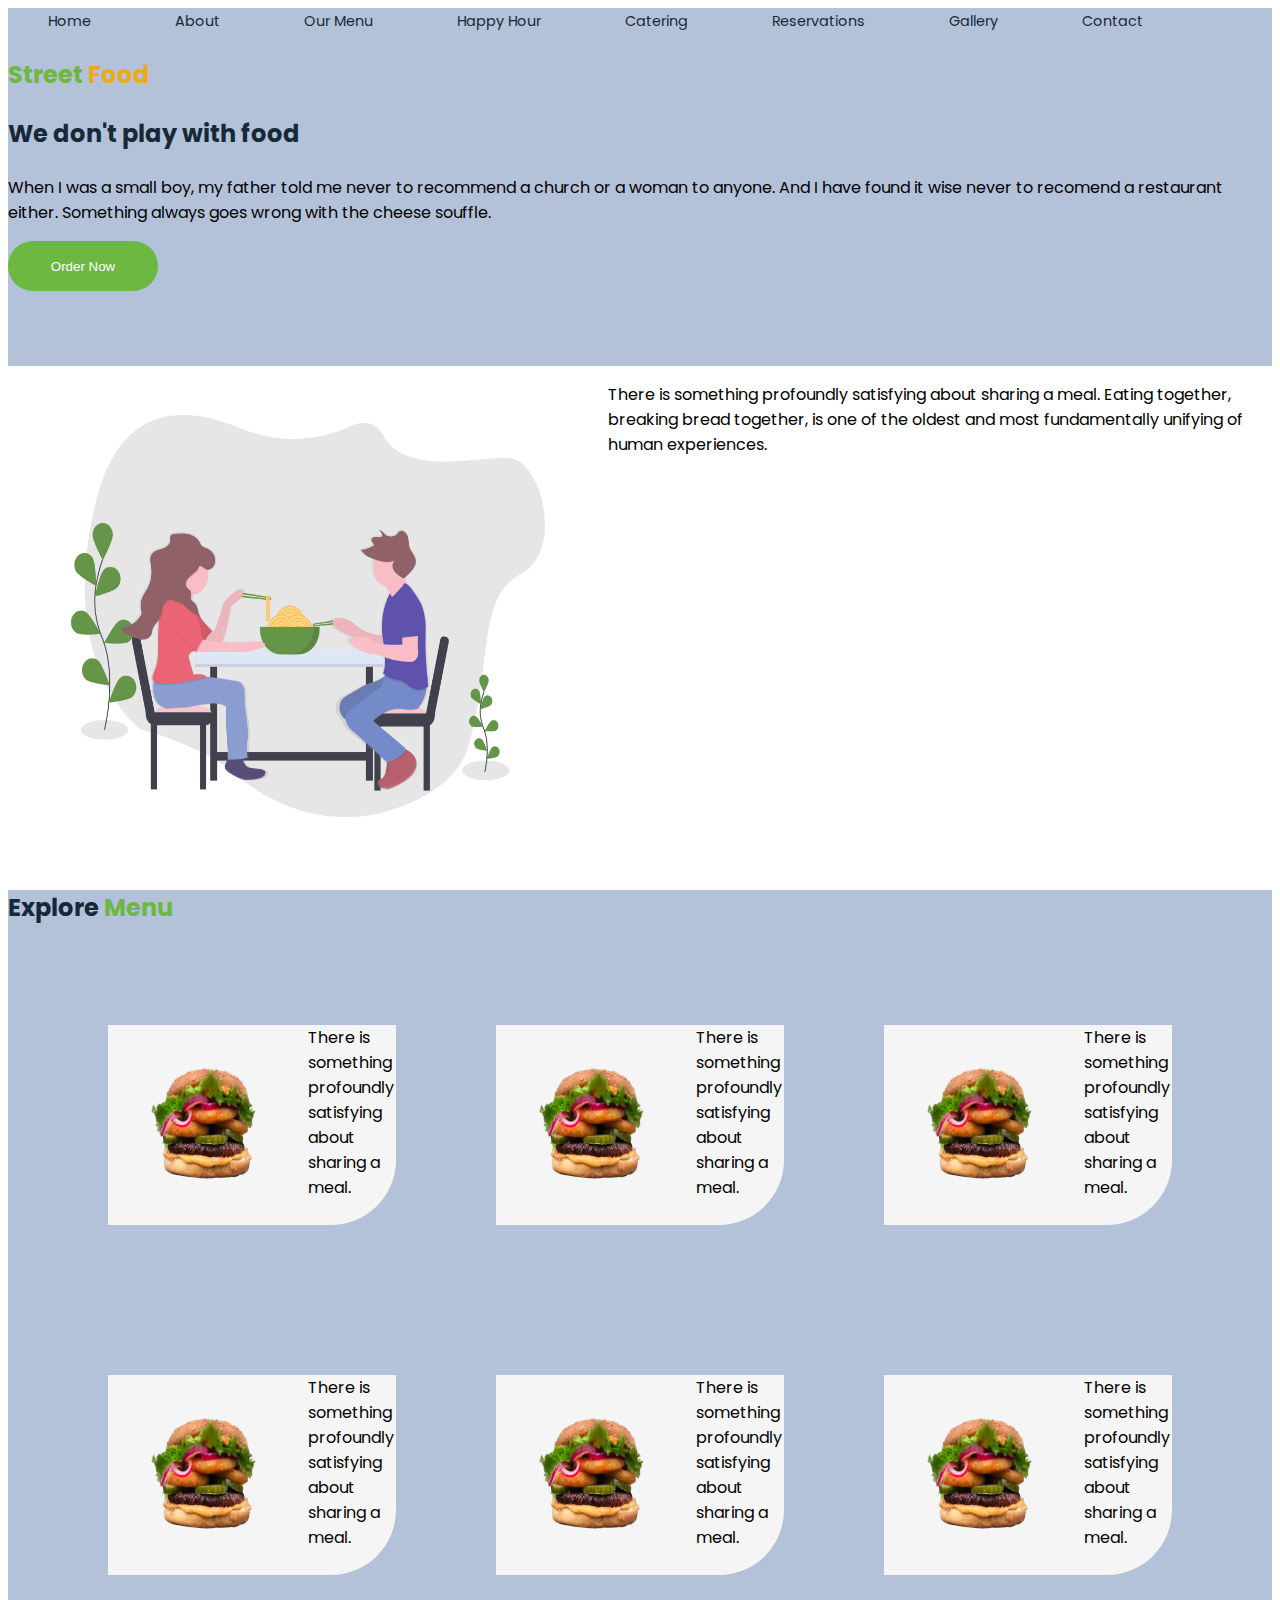
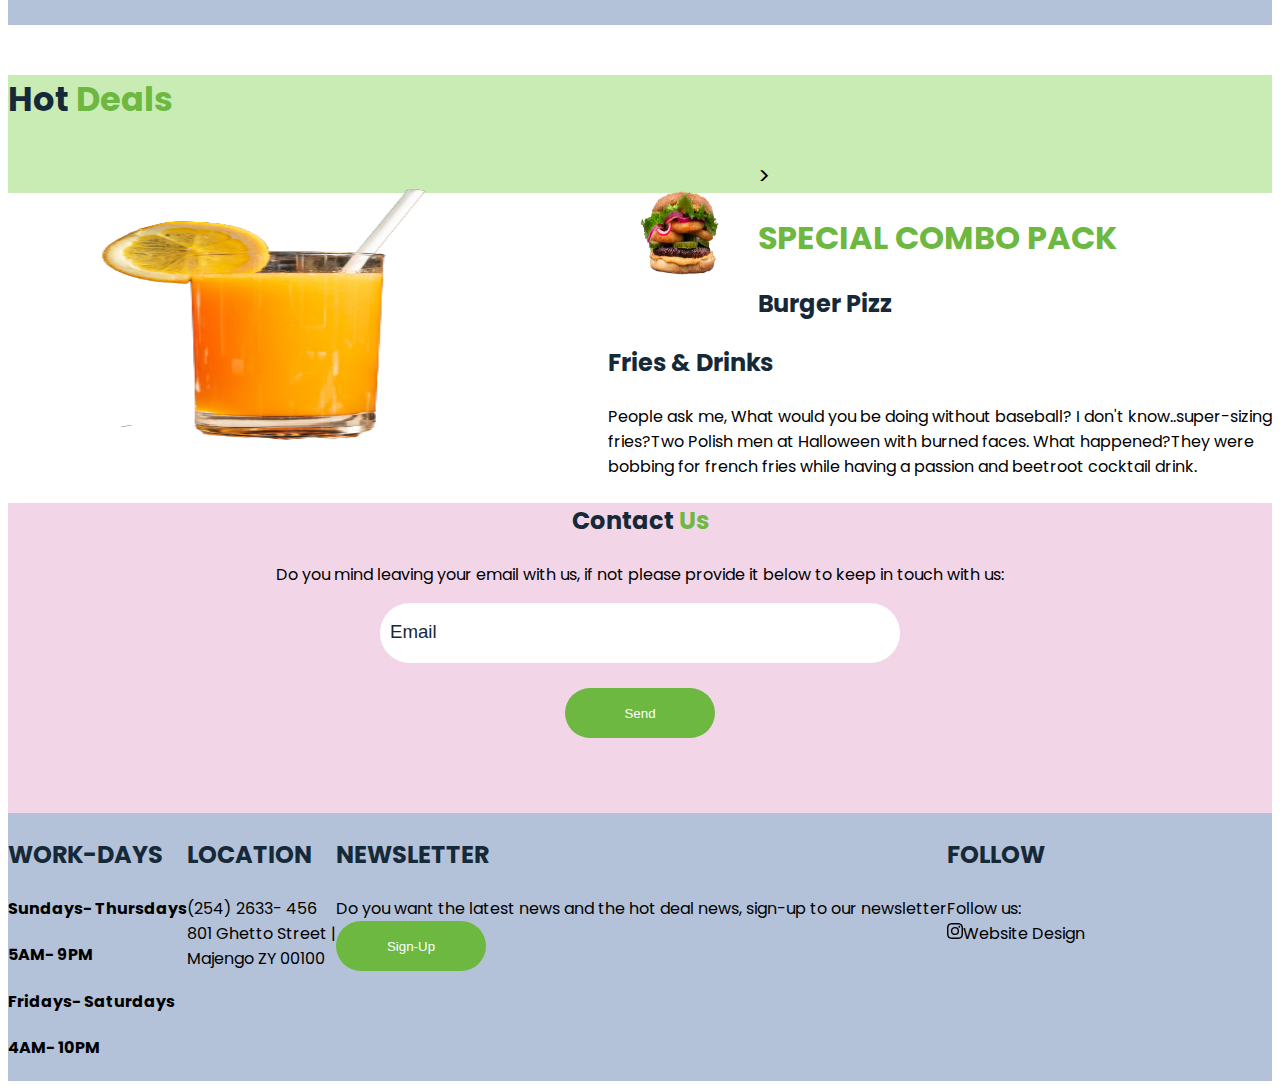
==== index.html @ 94bbe0e5 "Update index.html" ====
<!DOCTYPE html>
<html lang="en">
<head>
    <meta charset="UTF-8">
    <meta name="viewport" content="width=device-width, initial-scale=1.0">
    <title>Street Food Website</title>
    <link rel="stylesheet" href="file.css">
    <style>
  @import url('https://fonts.googleapis.com/css2?family=Poppins:wght@200&family=Raleway&display=swap');
</style> 
    </style>
</head>
<body>
    <!--landing page-->
    <div id="background">
        <div class="container"></div>
        <div class="semi-circle"></div>
      
        
    <div class="street-food">
        <nav>
            <a href="#">Home</a>
            <a href="#">About</a>
            <a href="#">Our Menu</a>
            <a href="#">Happy Hour</a>
            <a href="#">Catering</a>
            <a href="#">Reservations</a>
            <a href="#">Gallery</a>
            <a href="#">Contact</a>
        </nav>
    
        <!--the content-->
        <h3 style="color: #6CB840;">Street <span style="color: #EAAB1B;">Food</span></h3>
        <h3>We don't play with food </h3>
        <p>
            When I was a small boy, my father told me never to recommend a church or a woman to anyone. And I have found it wise never to recomend a restaurant either. 
            Something always goes wrong with the cheese souffle.
        </p>
        <button>Order Now</button><br><br><br><br>
    </div>

    <!--eat together-->
    <div class="eat-together">
        <img src=" eating_together.png" alt="eating together">
    <p>
        There is something profoundly satisfying about sharing a meal. Eating together, breaking bread together, is one of the oldest and most fundamentally unifying of
        human experiences.
    </p>
    </div>

    <!--Menu-->
    <div class="burgers-menu">
        <h3>Explore <span>Menu</span></h3>
    <div class="burgers">
        <div class="burger-name">
            <img src="likemeat-73_obA0IB_0-unsplash-removebg-preview.png" alt="Burger name" width="200px" height="200px">There is something profoundly satisfying about sharing a meal.
        </div>
        <div class="burger-name">
            <img src="likemeat-73_obA0IB_0-unsplash-removebg-preview.png" alt="Burger name" width="200px" height="200px">There is something profoundly satisfying about sharing a meal.
        </div>
        <div class="burger-name">
            <img src="likemeat-73_obA0IB_0-unsplash-removebg-preview.png" alt="Burger name" width="200px" height="200px">There is something profoundly satisfying about sharing a meal.
        </div>
    </div>
    <div class="burgers">
        <div class="burger-name">
            <img src="likemeat-73_obA0IB_0-unsplash-removebg-preview.png" alt="Burger name" width="200px" height="200px">There is something profoundly satisfying about sharing a meal.
        </div>
        <div class="burger-name">
            <img src="likemeat-73_obA0IB_0-unsplash-removebg-preview.png" alt="Burger name" width="200px" height="200px">There is something profoundly satisfying about sharing a meal.
        </div>
        <div class="burger-name">
            <img src="likemeat-73_obA0IB_0-unsplash-removebg-preview.png" alt="Burger name" width="200px" height="200px">There is something profoundly satisfying about sharing a meal.
        </div>
    </div>
    </div>

    <!--hot deals-->
    <div class="hot-deals">
        <style>
            img {
             float: right;
            }

        </style>
        
       

        <h3>Hot <span>Deals</span></h3>
        <div class="container">
            <div class="row">
             <div class="column">
                 <style>
            img {
             float: left;
            }

        </style>
                  
        <image src="juice.png"alt="juice" width="600px" height="300px">
        <img src="likemeat-73_obA0IB_0-unsplash-removebg-preview.png" alt="Burger name" width="150px" height="150px">
     >
        </div>
        </div>
        </div>
        <style>
            img {
             float: left;
            }

        </style>
         </div>
     <div>
         <style>
            img {
             float: left;
            }

        </style>
     
         <div class="container">

        <h1>SPECIAL COMBO PACK</h1>
        <h3>Burger Pizz</h3>
        <h3>Fries & Drinks</h3>
        <p>
            People ask me, What would you be doing without baseball? 
            I don't know..super-sizing fries?Two Polish men at Halloween with burned faces. 
            What happened?They were bobbing for french fries while having a passion and beetroot cocktail drink.
        </p>
    </div>

    <!--Contact us-->
    <div class="contact-us"> 
        <center>
            <h3>Contact <span>Us</span></h3>
            <p>Do you mind leaving your email with us, if not please provide it below to keep in touch with us: </p>
            <input type="email" placeholder="Email" style="width: 500px; height: 40px; border-radius: 30px; padding: 10px;"><br><br>
            <button>Send</button><br><br><br><br>
        </center>
    </div>
    <!--newsletter-->
    <div class="newsletter-footer">
        <div class="days">
            <h3>WORK-DAYS</h3>
            <h4>Sundays- Thursdays</h4>
            <h4>5AM- 9PM</h4>
            <h4>Fridays- Saturdays</h4>
            <h4>4AM- 10PM</h4>
        </div>
        <br>
        <br>
        <div class="place-pin">
            <h3>LOCATION</h3>
            (254) 2633- 456 <br>
            801 Ghetto Street | <br>
             Majengo ZY 00100
        </div>
        <br>
        <div class="sign-up-news">
            <h3>NEWSLETTER</h3>
            Do you want the latest news and the hot deal news, sign-up to our newsletter <br>
            <button>Sign-Up</button>
        </div>
        <br>
        <br>
        <div class="follow-us">
            <h3>FOLLOW</h3>
            Follow us: <br>
            <svg xmlns="http://www.w3.org/2000/svg" width="16" height="16" fill="currentColor" class="bi bi-instagram" viewBox="0 0 16 16">
                <path d="M8 0C5.829 0 5.556.01 4.703.048 3.85.088 3.269.222 2.76.42a3.917 3.917 0 0 0-1.417.923A3.927 3.927 0 0 0 .42 2.76C.222 3.268.087 3.85.048 4.7.01 5.555 0 5.827 0 8.001c0 2.172.01 2.444.048 3.297.04.852.174 1.433.372 1.942.205.526.478.972.923 1.417.444.445.89.719 1.416.923.51.198 1.09.333 1.942.372C5.555 15.99 5.827 16 8 16s2.444-.01 3.298-.048c.851-.04 1.434-.174 1.943-.372a3.916 3.916 0 0 0 1.416-.923c.445-.445.718-.891.923-1.417.197-.509.332-1.09.372-1.942C15.99 10.445 16 10.173 16 8s-.01-2.445-.048-3.299c-.04-.851-.175-1.433-.372-1.941a3.926 3.926 0 0 0-.923-1.417A3.911 3.911 0 0 0 13.24.42c-.51-.198-1.092-.333-1.943-.372C10.443.01 10.172 0 7.998 0h.003zm-.717 1.442h.718c2.136 0 2.389.007 3.232.046.78.035 1.204.166 1.486.275.373.145.64.319.92.599.28.28.453.546.598.92.11.281.24.705.275 1.485.039.843.047 1.096.047 3.231s-.008 2.389-.047 3.232c-.035.78-.166 1.203-.275 1.485a2.47 2.47 0 0 1-.599.919c-.28.28-.546.453-.92.598-.28.11-.704.24-1.485.276-.843.038-1.096.047-3.232.047s-2.39-.009-3.233-.047c-.78-.036-1.203-.166-1.485-.276a2.478 2.478 0 0 1-.92-.598 2.48 2.48 0 0 1-.6-.92c-.109-.281-.24-.705-.275-1.485-.038-.843-.046-1.096-.046-3.233 0-2.136.008-2.388.046-3.231.036-.78.166-1.204.276-1.486.145-.373.319-.64.599-.92.28-.28.546-.453.92-.598.282-.11.705-.24 1.485-.276.738-.034 1.024-.044 2.515-.045v.002zm4.988 1.328a.96.96 0 1 0 0 1.92.96.96 0 0 0 0-1.92zm-4.27 1.122a4.109 4.109 0 1 0 0 8.217 4.109 4.109 0 0 0 0-8.217zm0 1.441a2.667 2.667 0 1 1 0 5.334 2.667 2.667 0 0 1 0-5.334z"/>
              </svg><a href="https://www.instagram.com" target="_blank" style="color: #000000; text-decoration: none;">Website Design</a>
        </div>
    </div>
</body>
</html>
---- file.css ----
body{
    font-family: 'Poppins', sans-serif;
}
semi-circle{
    height:800px;
    width: 800px;
    position:absolute;
    border-radius: 70%;
    background-color:#659549 ;
}

.semi-circle    {
     right:-70px;
     top:-350px
}

h3 {
    color: #162938;
    font-size: 1.5em;
}
h3 span{
    color: #6cb840;
}
h1{
    color: #6CB840;
}
button{
    width: 150px;
    height: 50px;
    background-color: #6CB840;
    color: white;
    border: none;
    font-size: o.9em;
    outline: none;
    cursor: pointer;
    border-radius: 25px;
}
.street-food nav a{
    margin: 40px;
    text-decoration: none;
    color: #162938;
    font-size: 0.9em;
}
.street-food{
    background-color: #b3c1d9;
}
.burgers{
    display: flex;
    margin: 50px;
}
.burger-name{
    width: 300px;
    height: 200px;
    background-color:whitesmoke;
    border-bottom-right-radius: 65px;
    margin: 50px;
    display: flex;
}
.burgers-menu{
    background-color: #b3c1d9;
}
::placeholder{
    color: #162938;
    font-size: 1.4em;
}
.eat-together{
    display: flex;
}
.eat-together img{
    width: 600px;
    height: 500px;
}
.eat-together p{
    display: flexbox;
}
.hot-deals{
    background-color: #C9ECB5;
   font-size: 1.4em;

}
.contact-us{
    background-color: #f2d6e8;
}
.contact-us input{
    border: none;
    outline: none
}
.newsletter-footer{
    background-color: #b3c1d9;
    display: flex;
}
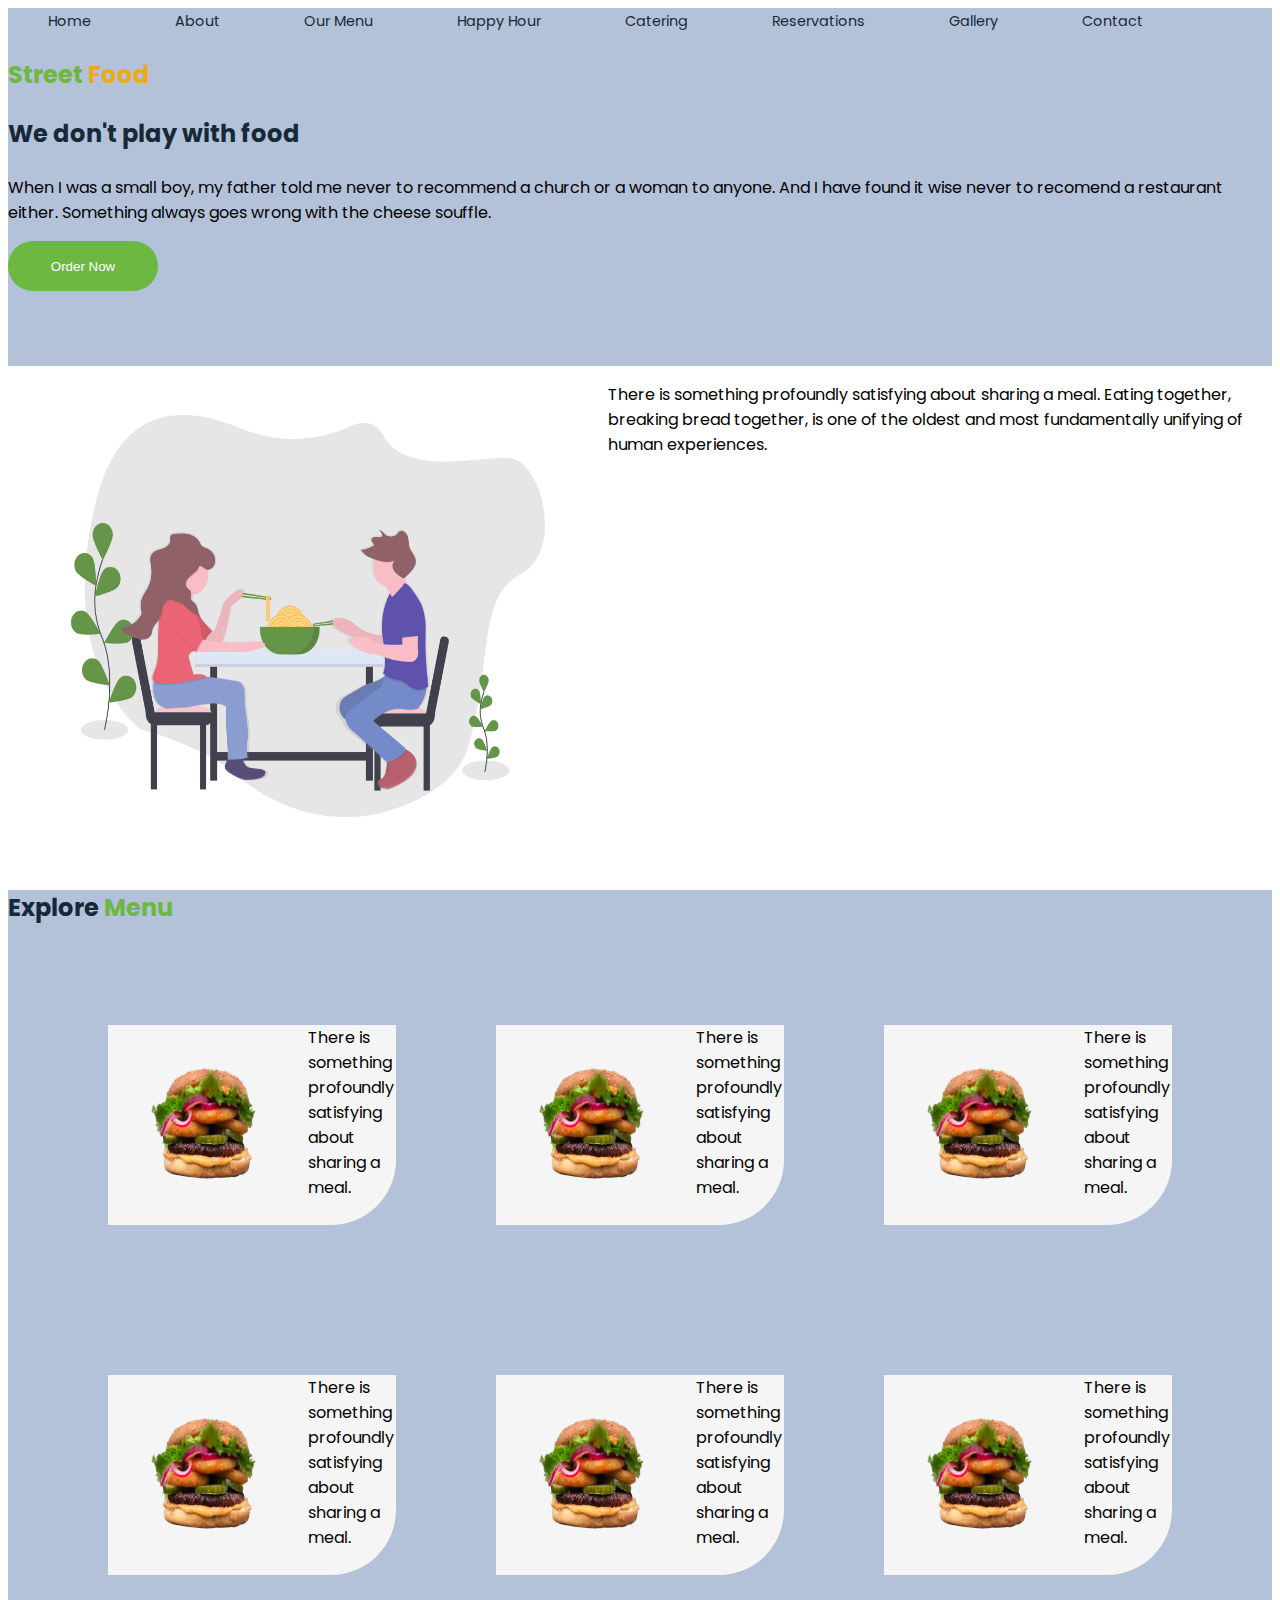
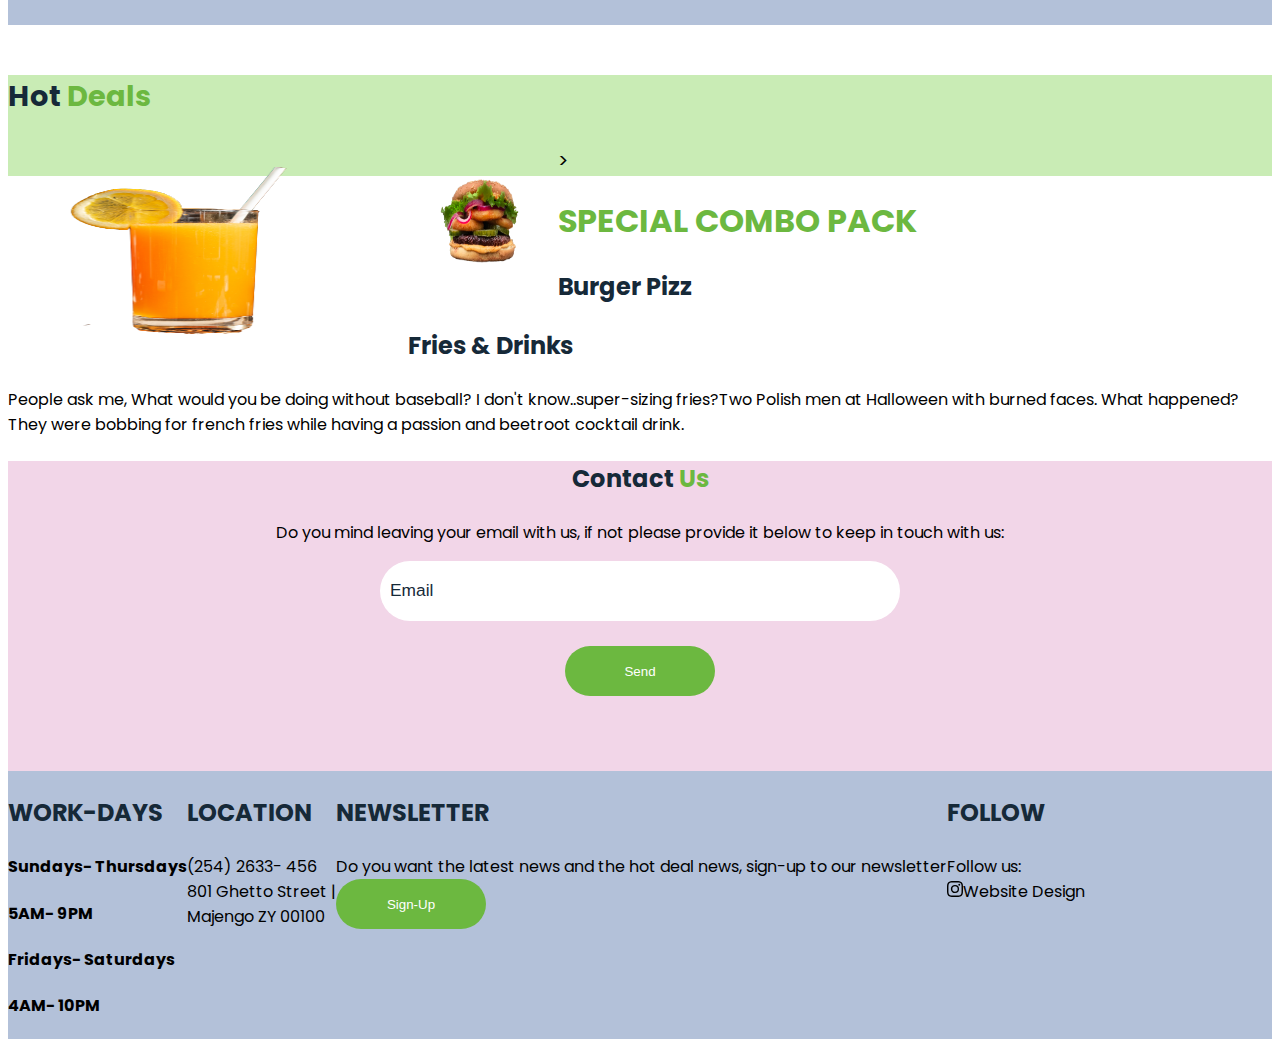
==== commit 95c323ec: "Update index.html" ====
--- a/index.html
+++ b/index.html
@@ -97,7 +97,7 @@
 
         </style>
                   
-        <image src="juice.png"alt="juice" width="600px" height="300px">
+        <image src="juice.png"alt="juice" width="400px" height="200px">
         <img src="likemeat-73_obA0IB_0-unsplash-removebg-preview.png" alt="Burger name" width="150px" height="150px">
      >
         </div>
--- a/file.css
+++ b/file.css
@@ -61,7 +61,7 @@
 }
 ::placeholder{
     color: #162938;
-    font-size: 1.4em;
+    font-size: 1.3em;
 }
 .eat-together{
     display: flex;
@@ -75,7 +75,7 @@
 }
 .hot-deals{
     background-color: #C9ECB5;
-   font-size: 1.4em;
+   font-size: 1.2em;
 
 }
 .contact-us{
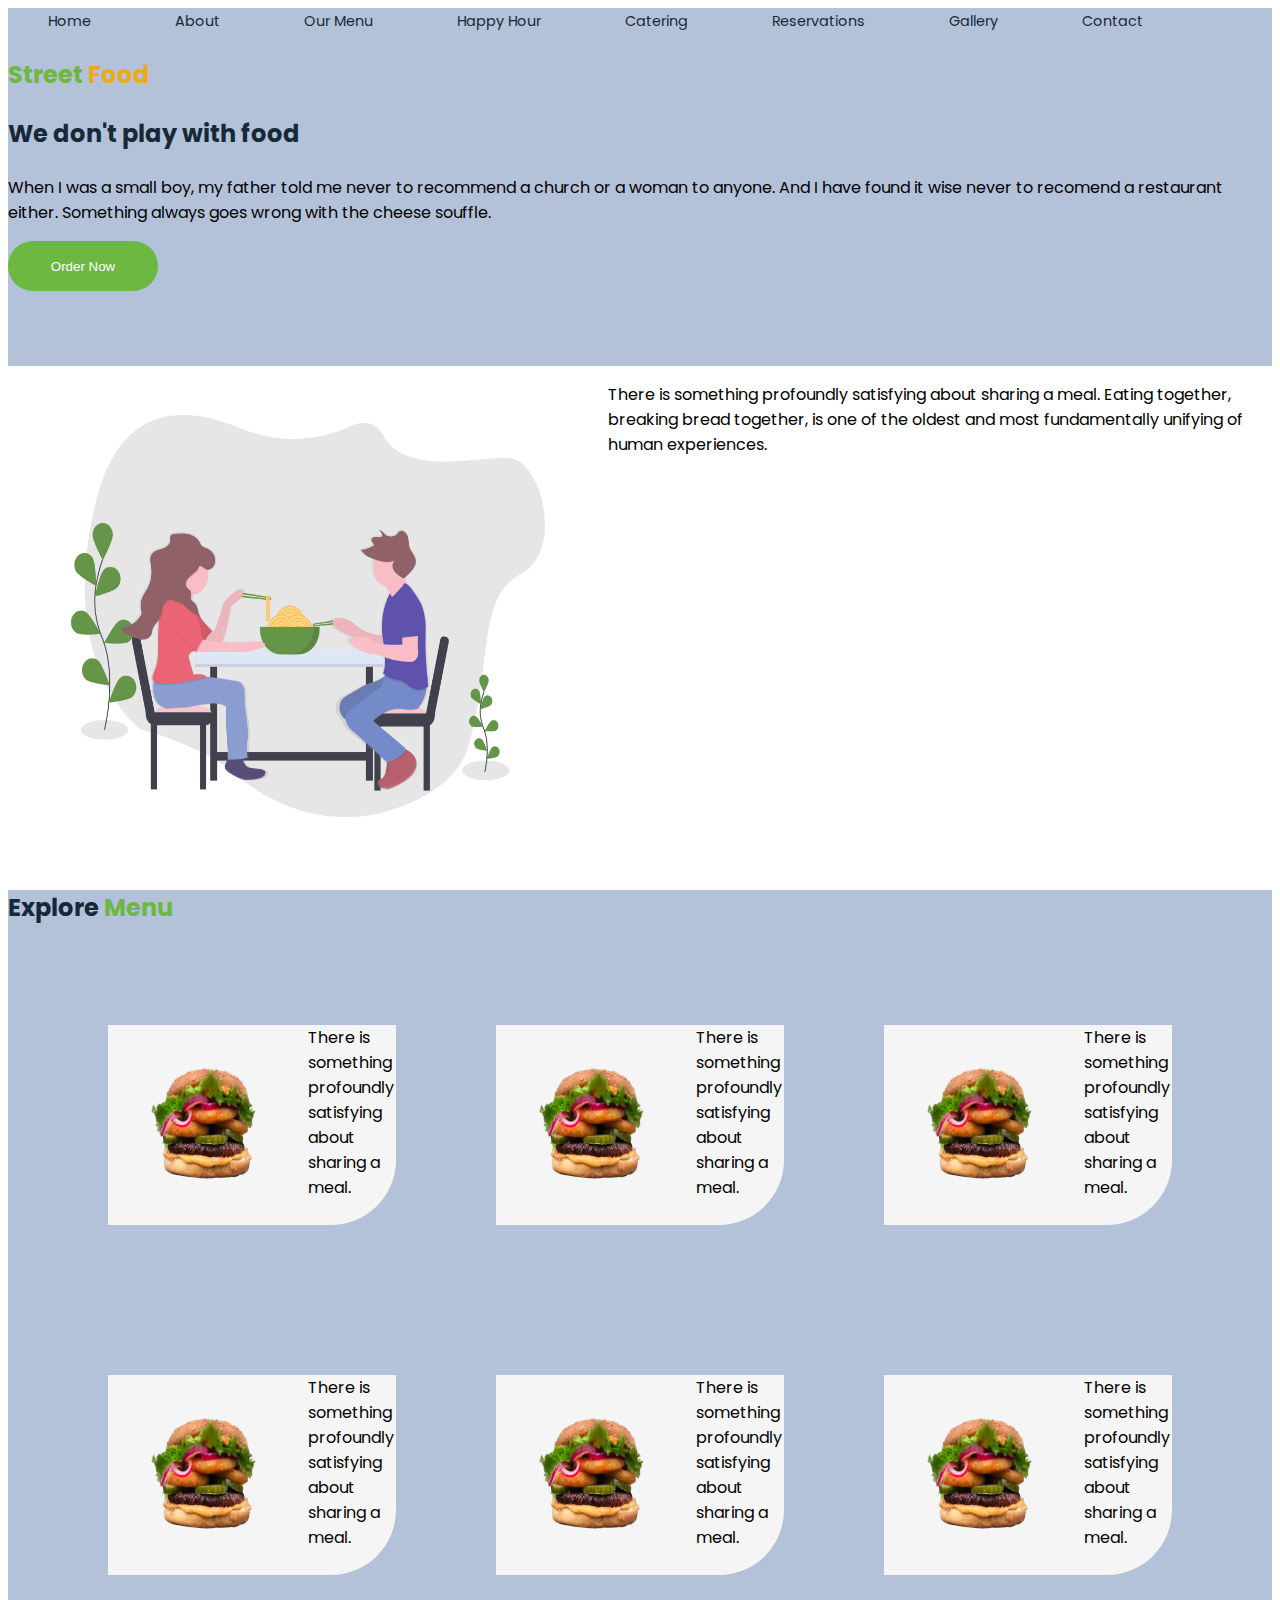
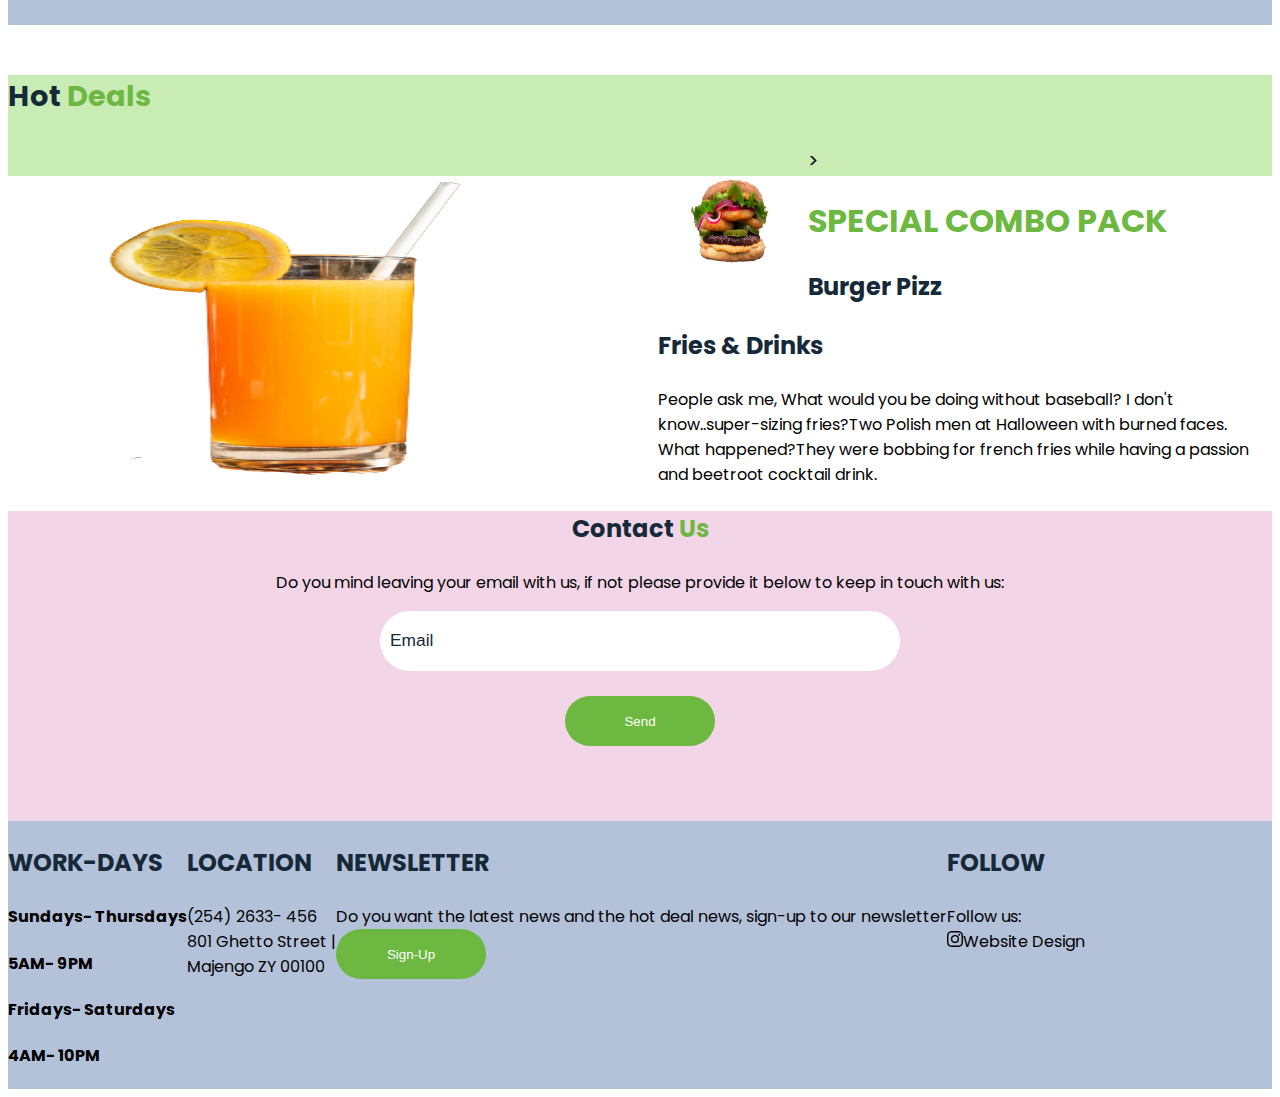
==== commit 8712a009: "Update index.html" ====
--- a/index.html
+++ b/index.html
@@ -97,7 +97,7 @@
 
         </style>
                   
-        <image src="juice.png"alt="juice" width="400px" height="200px">
+        <image src="juice.png"alt="juice" width="650px" height="350px">
         <img src="likemeat-73_obA0IB_0-unsplash-removebg-preview.png" alt="Burger name" width="150px" height="150px">
      >
         </div>
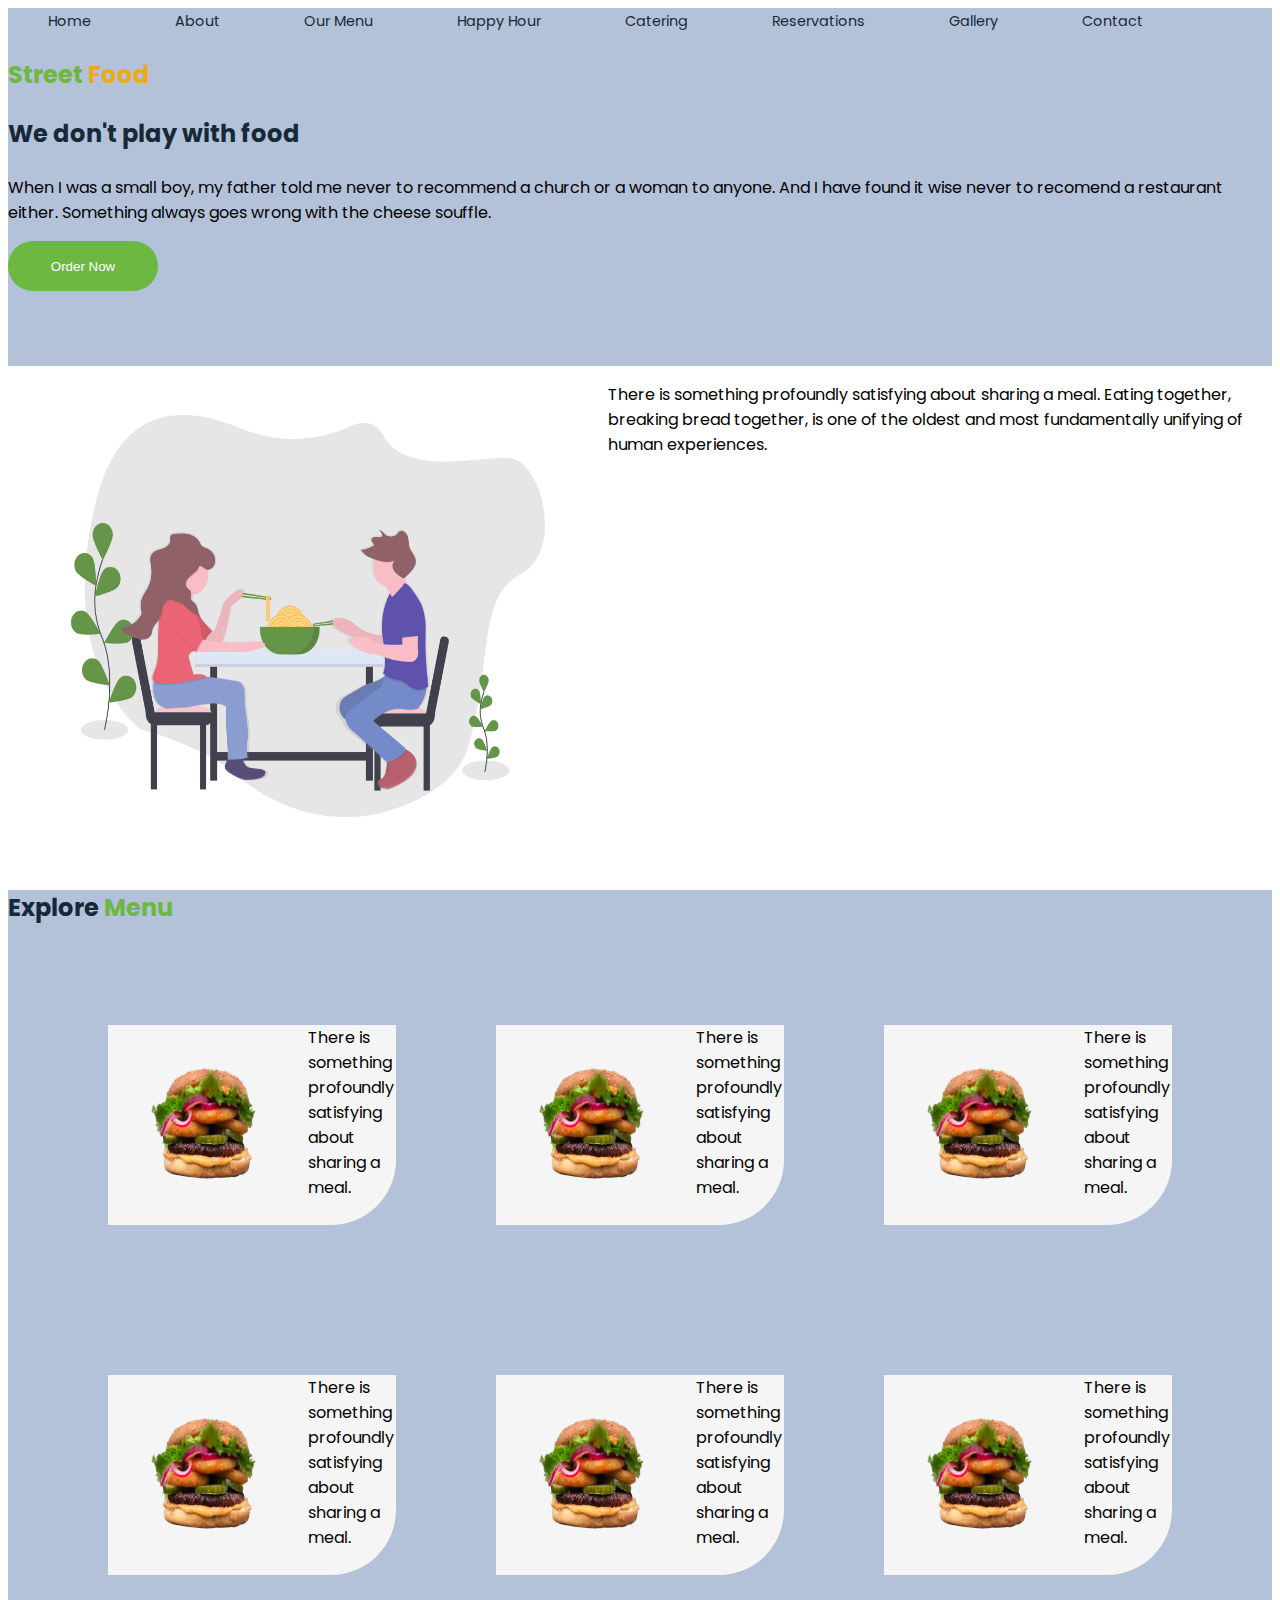
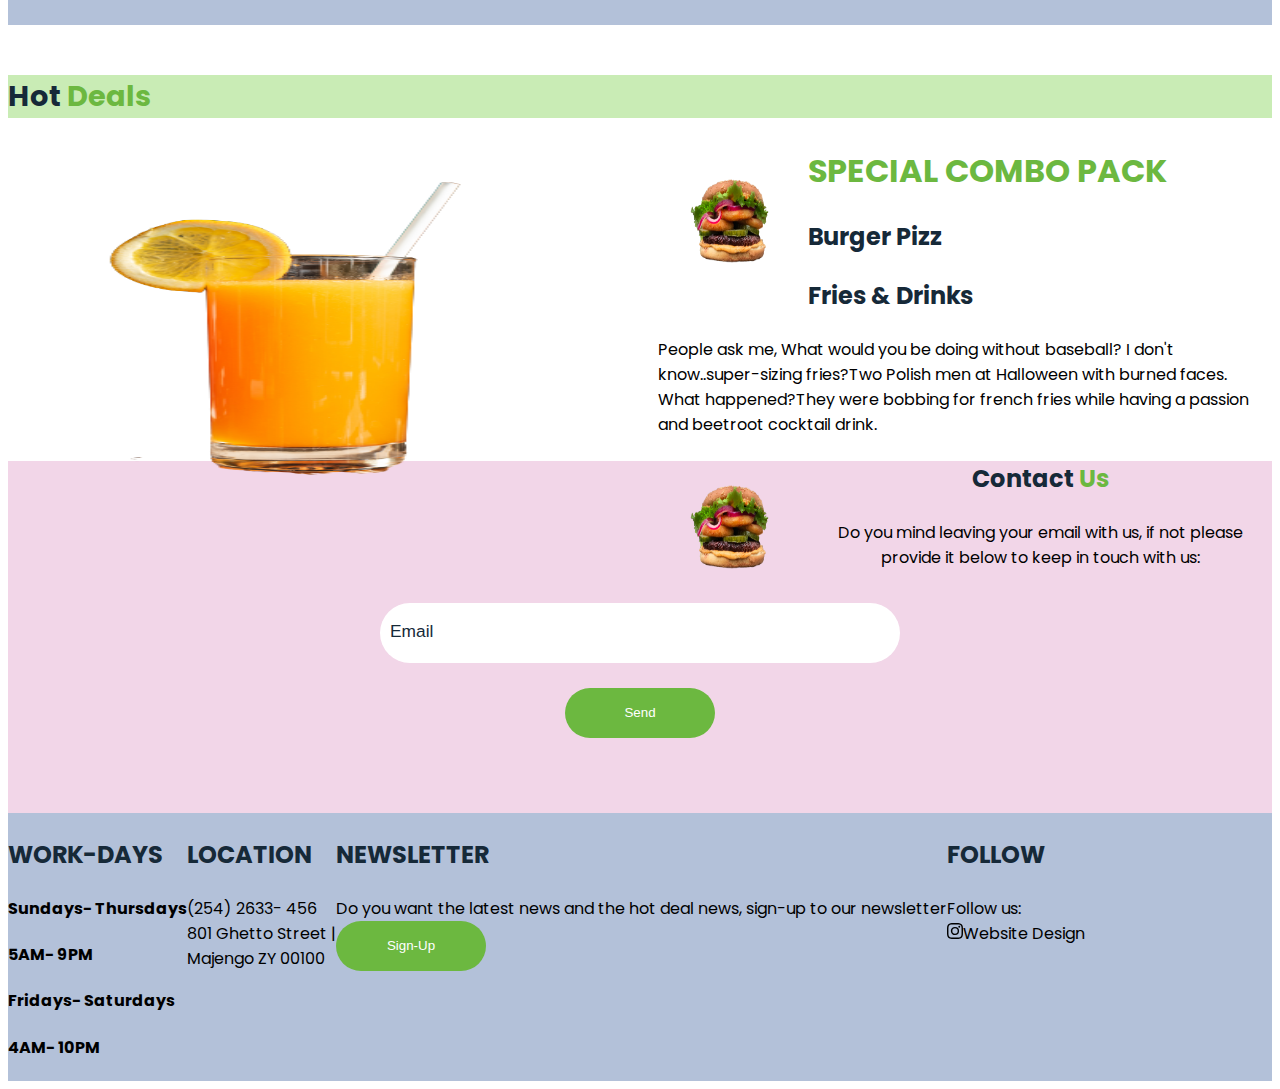
==== commit 0b1575d9: "Update index.html" ====
--- a/index.html
+++ b/index.html
@@ -99,7 +99,7 @@
                   
         <image src="juice.png"alt="juice" width="650px" height="350px">
         <img src="likemeat-73_obA0IB_0-unsplash-removebg-preview.png" alt="Burger name" width="150px" height="150px">
-     >
+     
         </div>
         </div>
         </div>
@@ -128,6 +128,8 @@
             I don't know..super-sizing fries?Two Polish men at Halloween with burned faces. 
             What happened?They were bobbing for french fries while having a passion and beetroot cocktail drink.
         </p>
+               <img src="likemeat-73_obA0IB_0-unsplash-removebg-preview.png" alt="Burger name" width="150px" height="150px">
+     
     </div>
 
     <!--Contact us-->
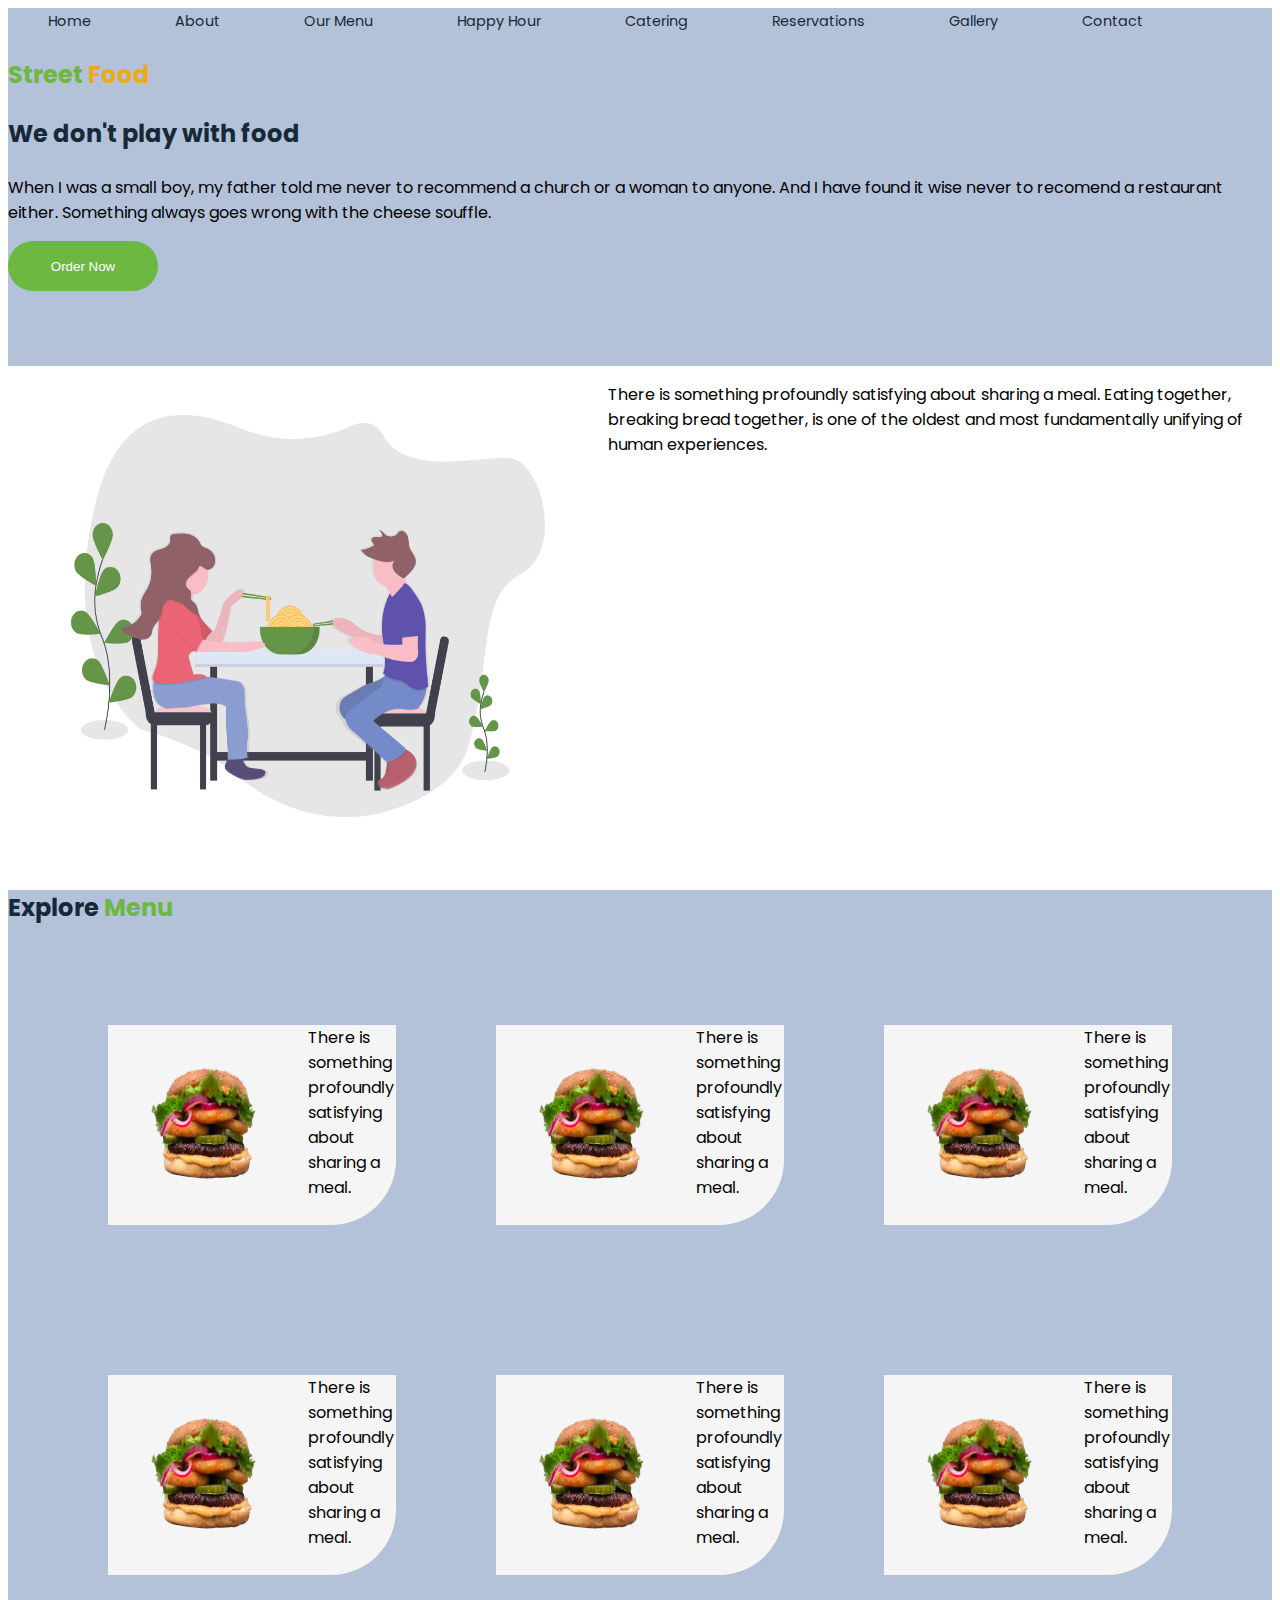
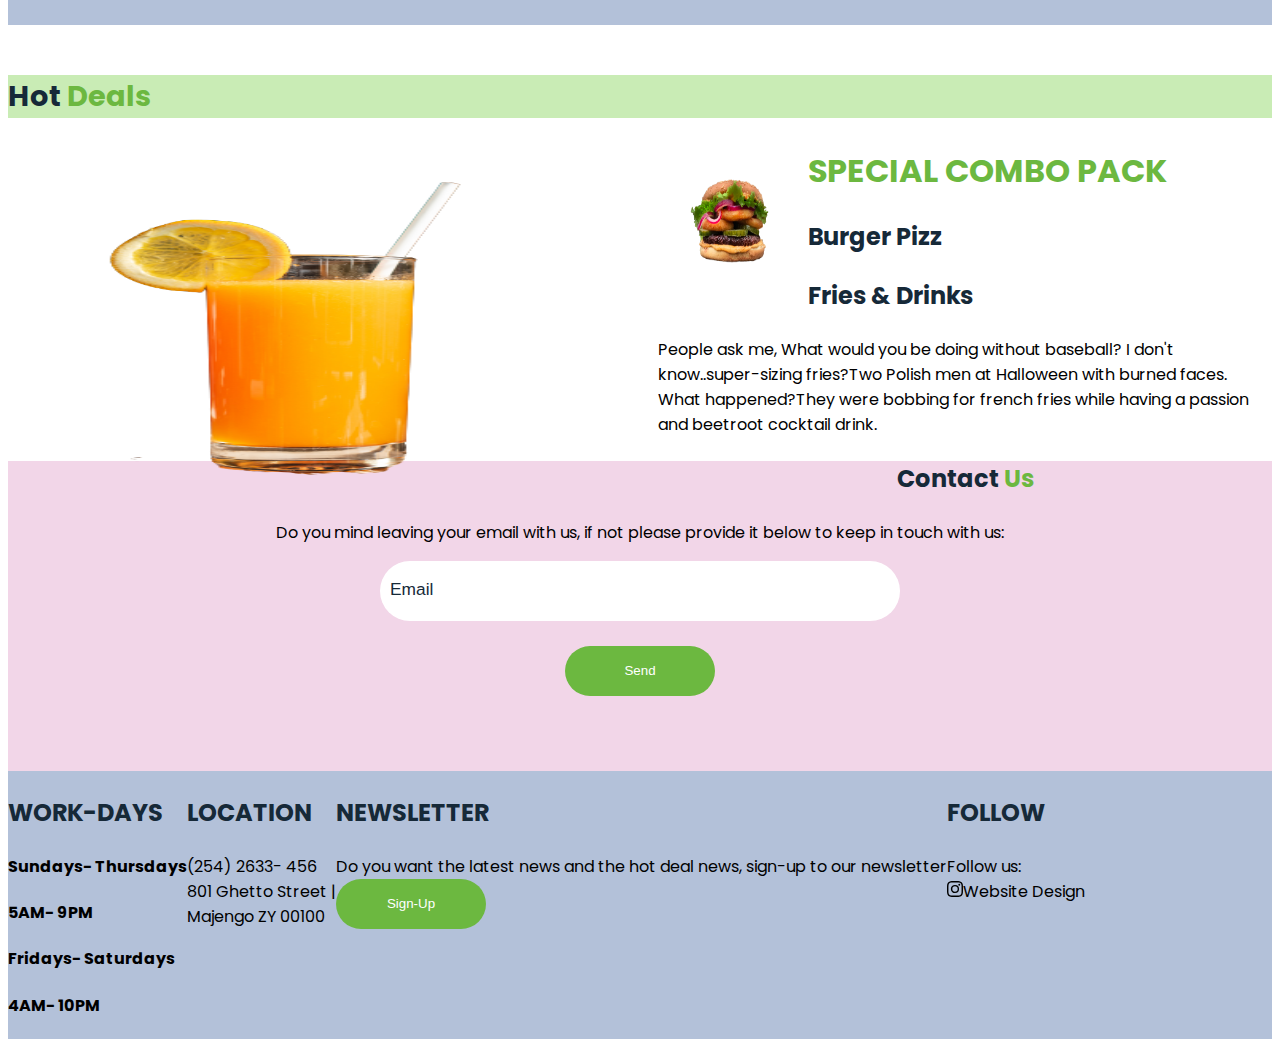
==== commit 03452526: "Update index.html" ====
--- a/index.html
+++ b/index.html
@@ -128,8 +128,6 @@
             I don't know..super-sizing fries?Two Polish men at Halloween with burned faces. 
             What happened?They were bobbing for french fries while having a passion and beetroot cocktail drink.
         </p>
-               <img src="likemeat-73_obA0IB_0-unsplash-removebg-preview.png" alt="Burger name" width="150px" height="150px">
-     
     </div>
 
     <!--Contact us-->
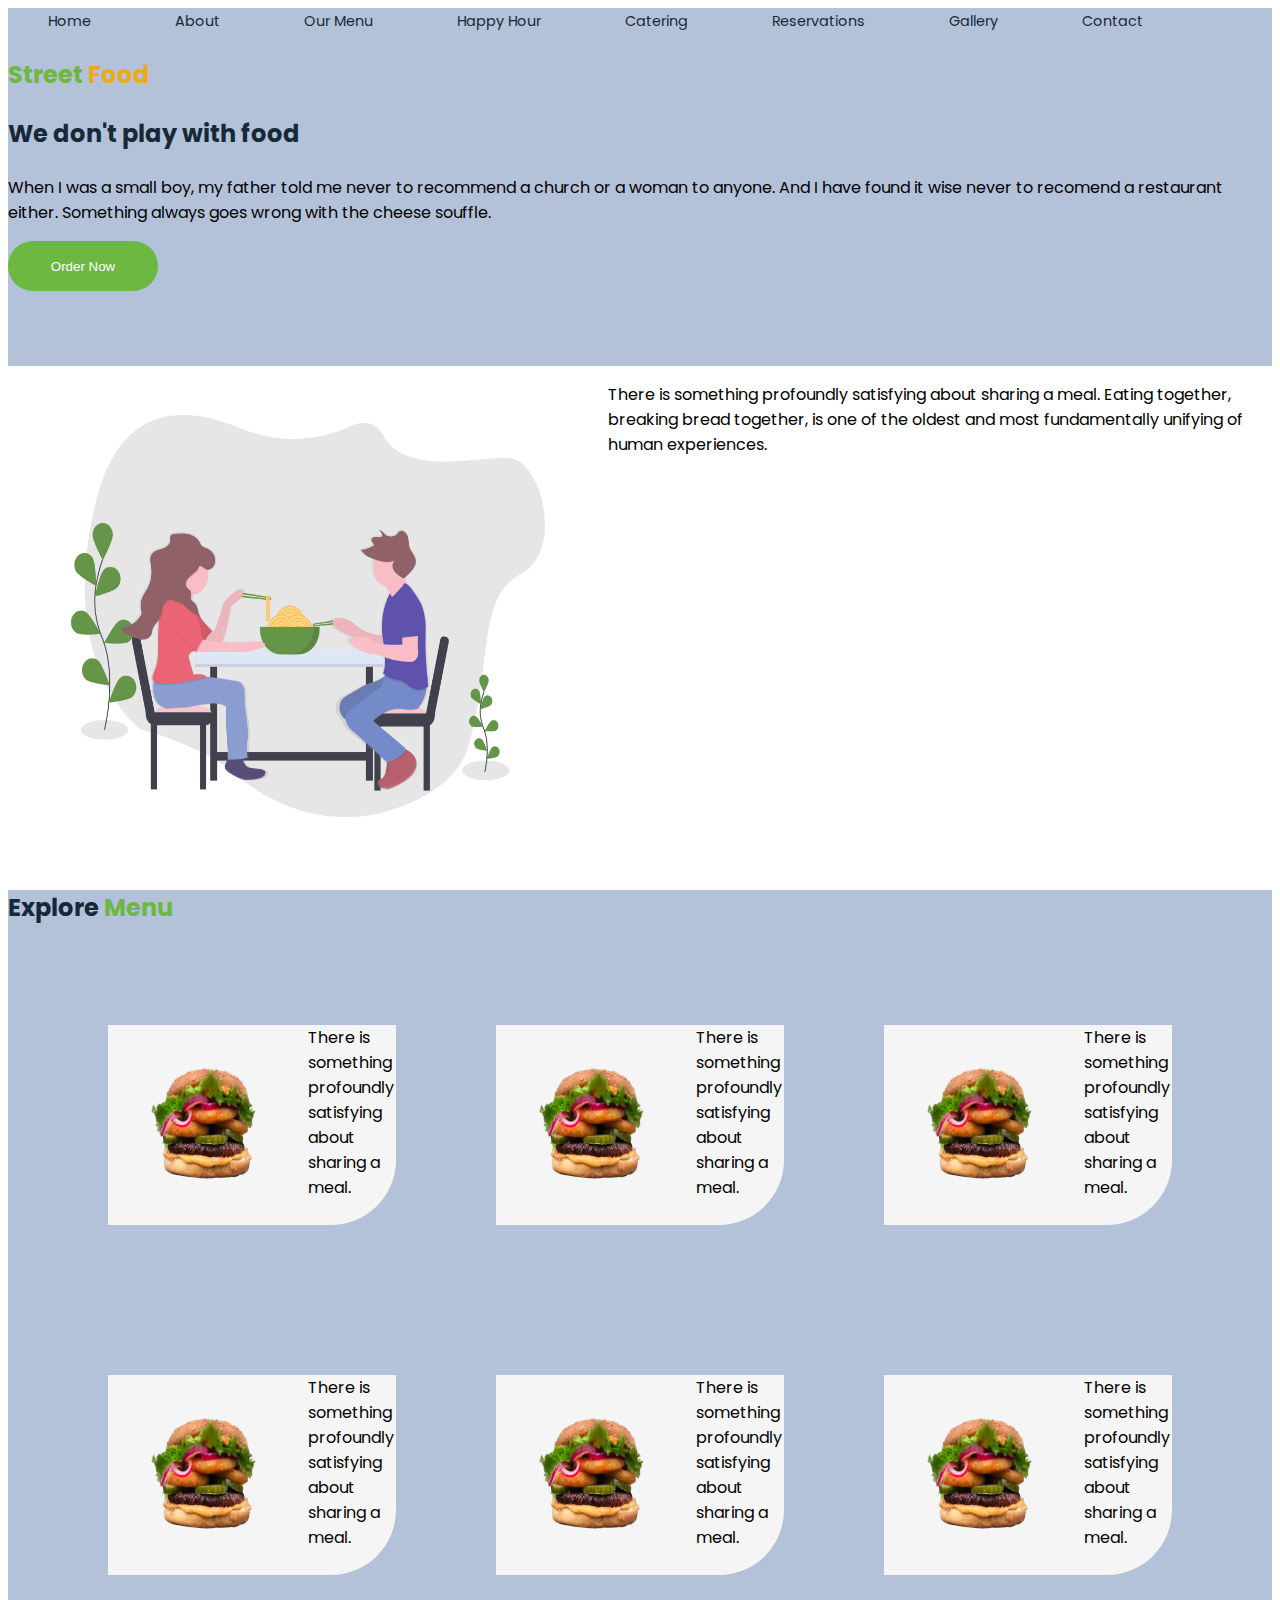
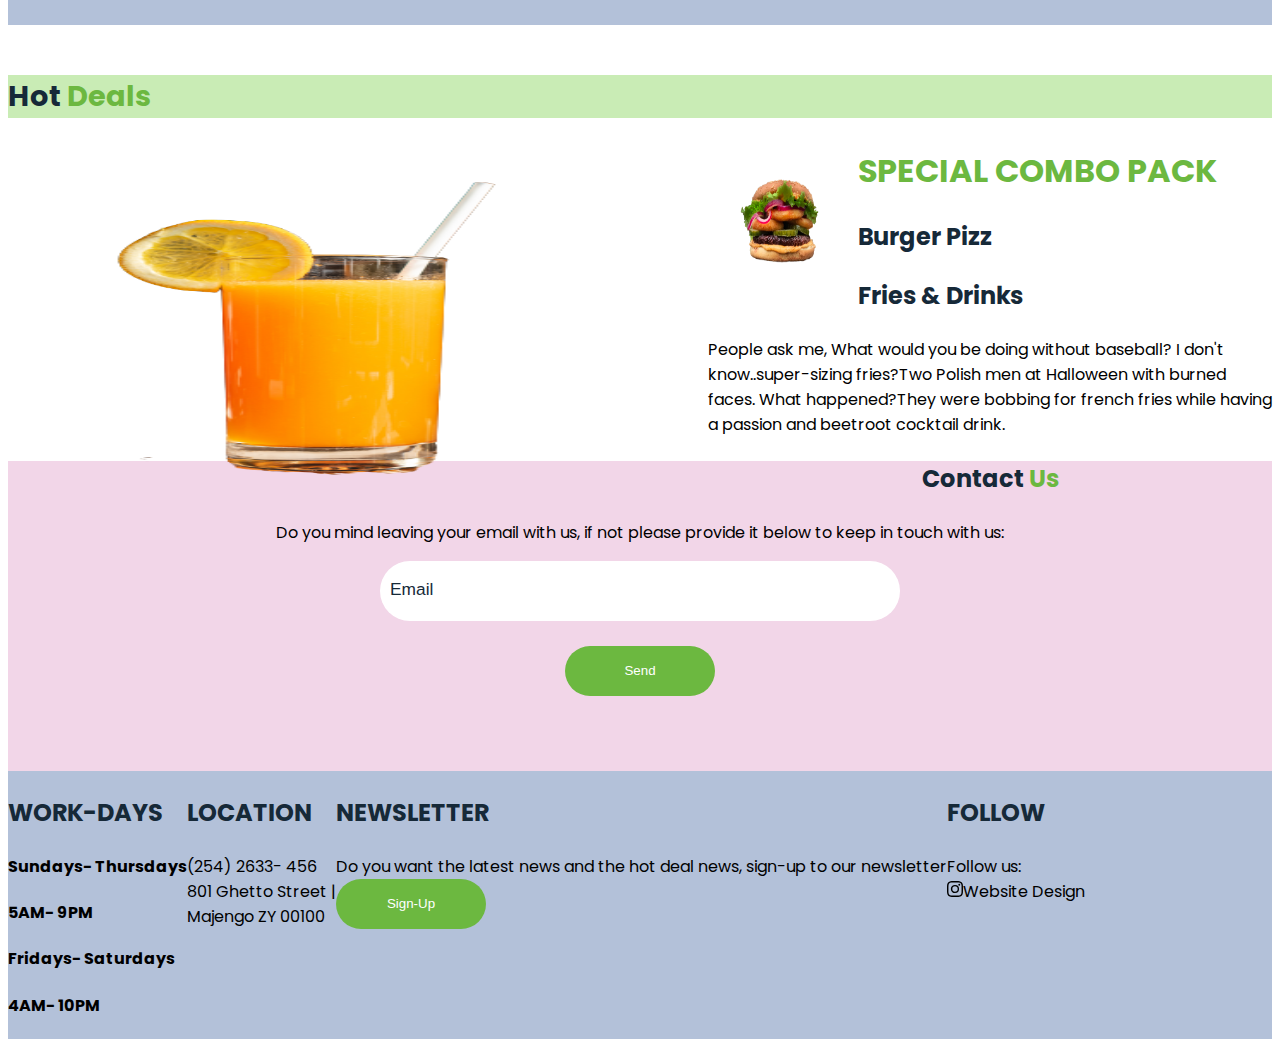
==== commit e2be964d: "Update index.html" ====
--- a/index.html
+++ b/index.html
@@ -97,7 +97,7 @@
 
         </style>
                   
-        <image src="juice.png"alt="juice" width="650px" height="350px">
+        <image src="juice.png"alt="juice" width="700px" height="350px">
         <img src="likemeat-73_obA0IB_0-unsplash-removebg-preview.png" alt="Burger name" width="150px" height="150px">
      
         </div>
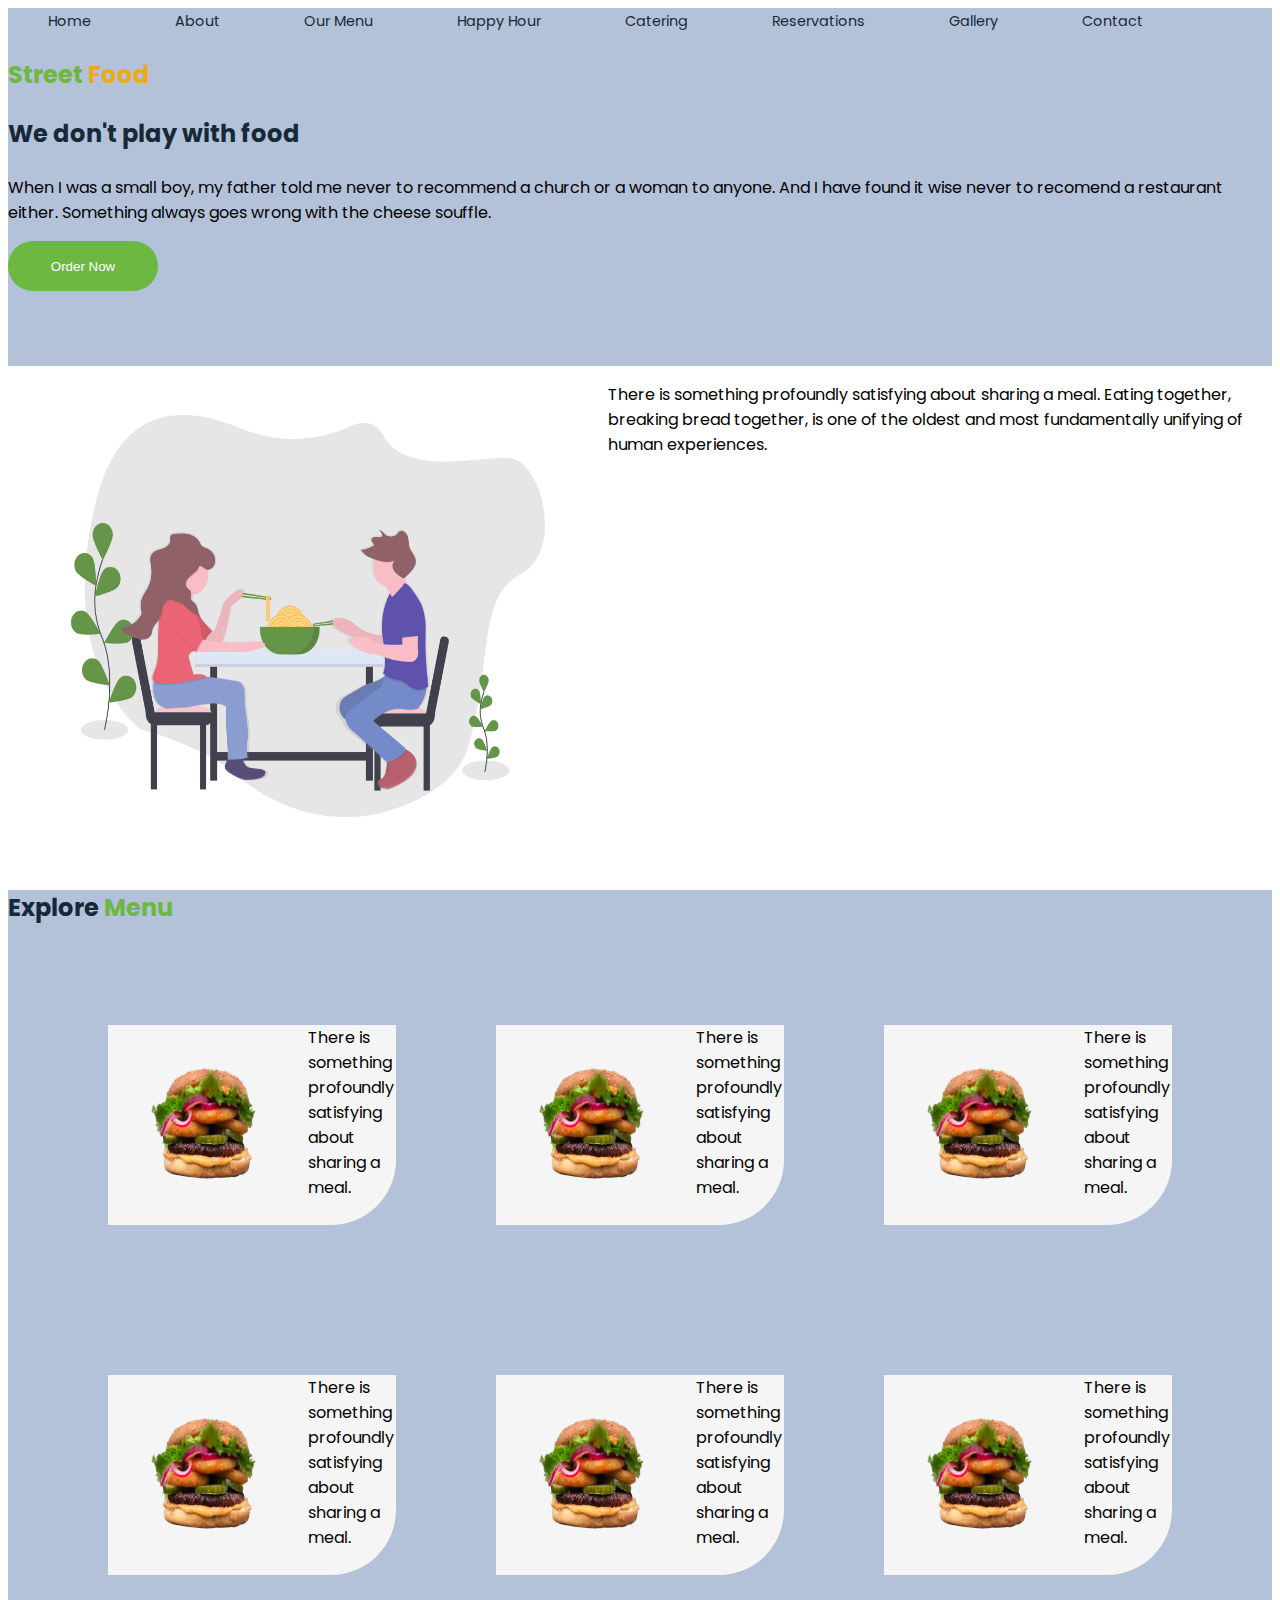
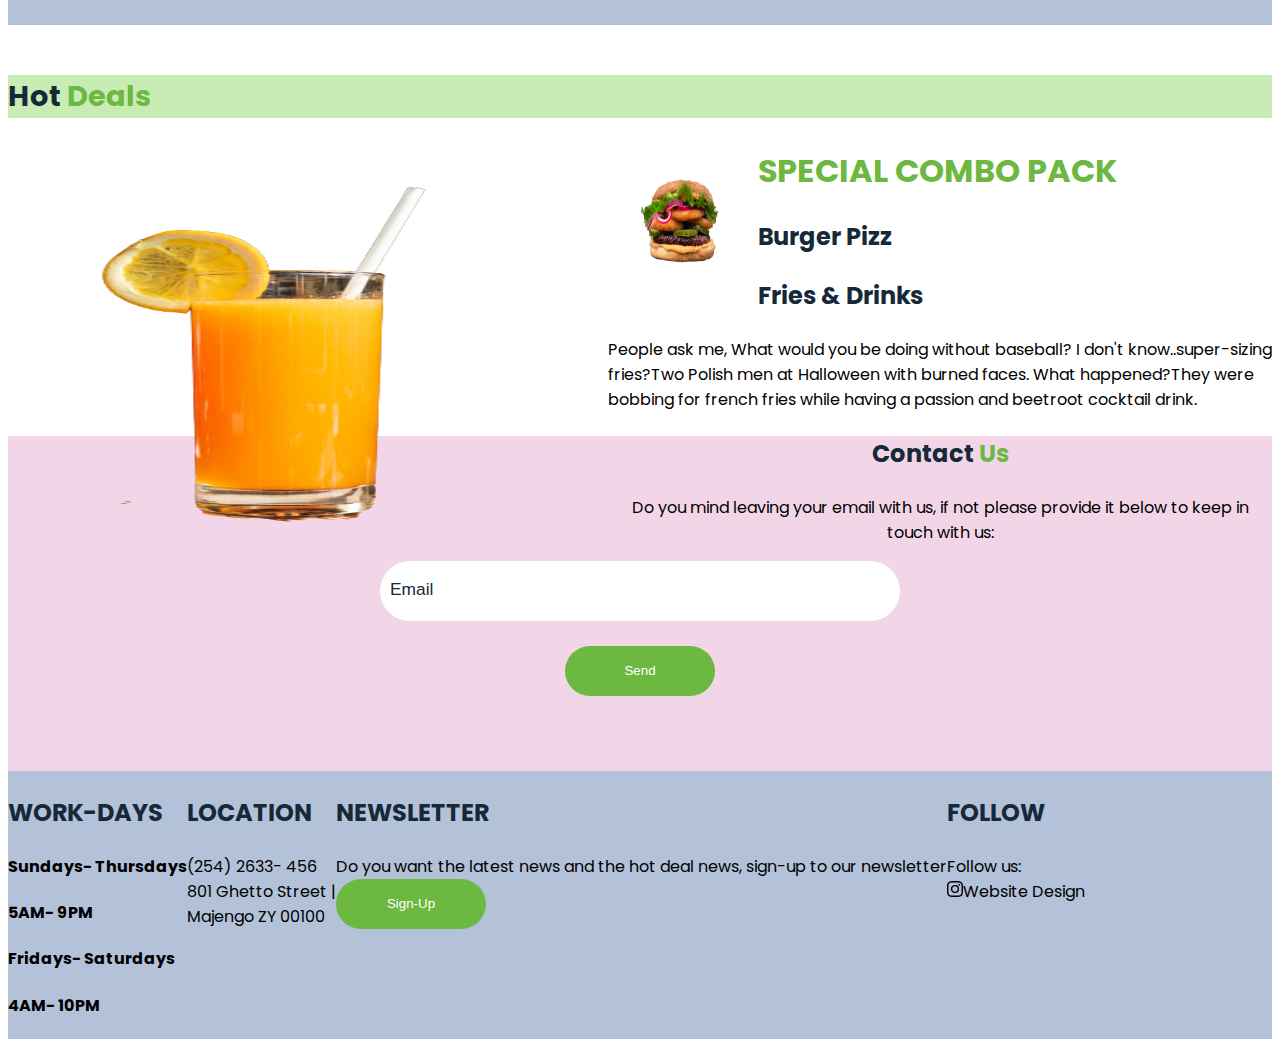
==== commit c4788820: "Update index.html" ====
--- a/index.html
+++ b/index.html
@@ -97,7 +97,7 @@
 
         </style>
                   
-        <image src="juice.png"alt="juice" width="700px" height="350px">
+        <image src="juice.png"alt="juice" width="600px" height="400px">
         <img src="likemeat-73_obA0IB_0-unsplash-removebg-preview.png" alt="Burger name" width="150px" height="150px">
      
         </div>
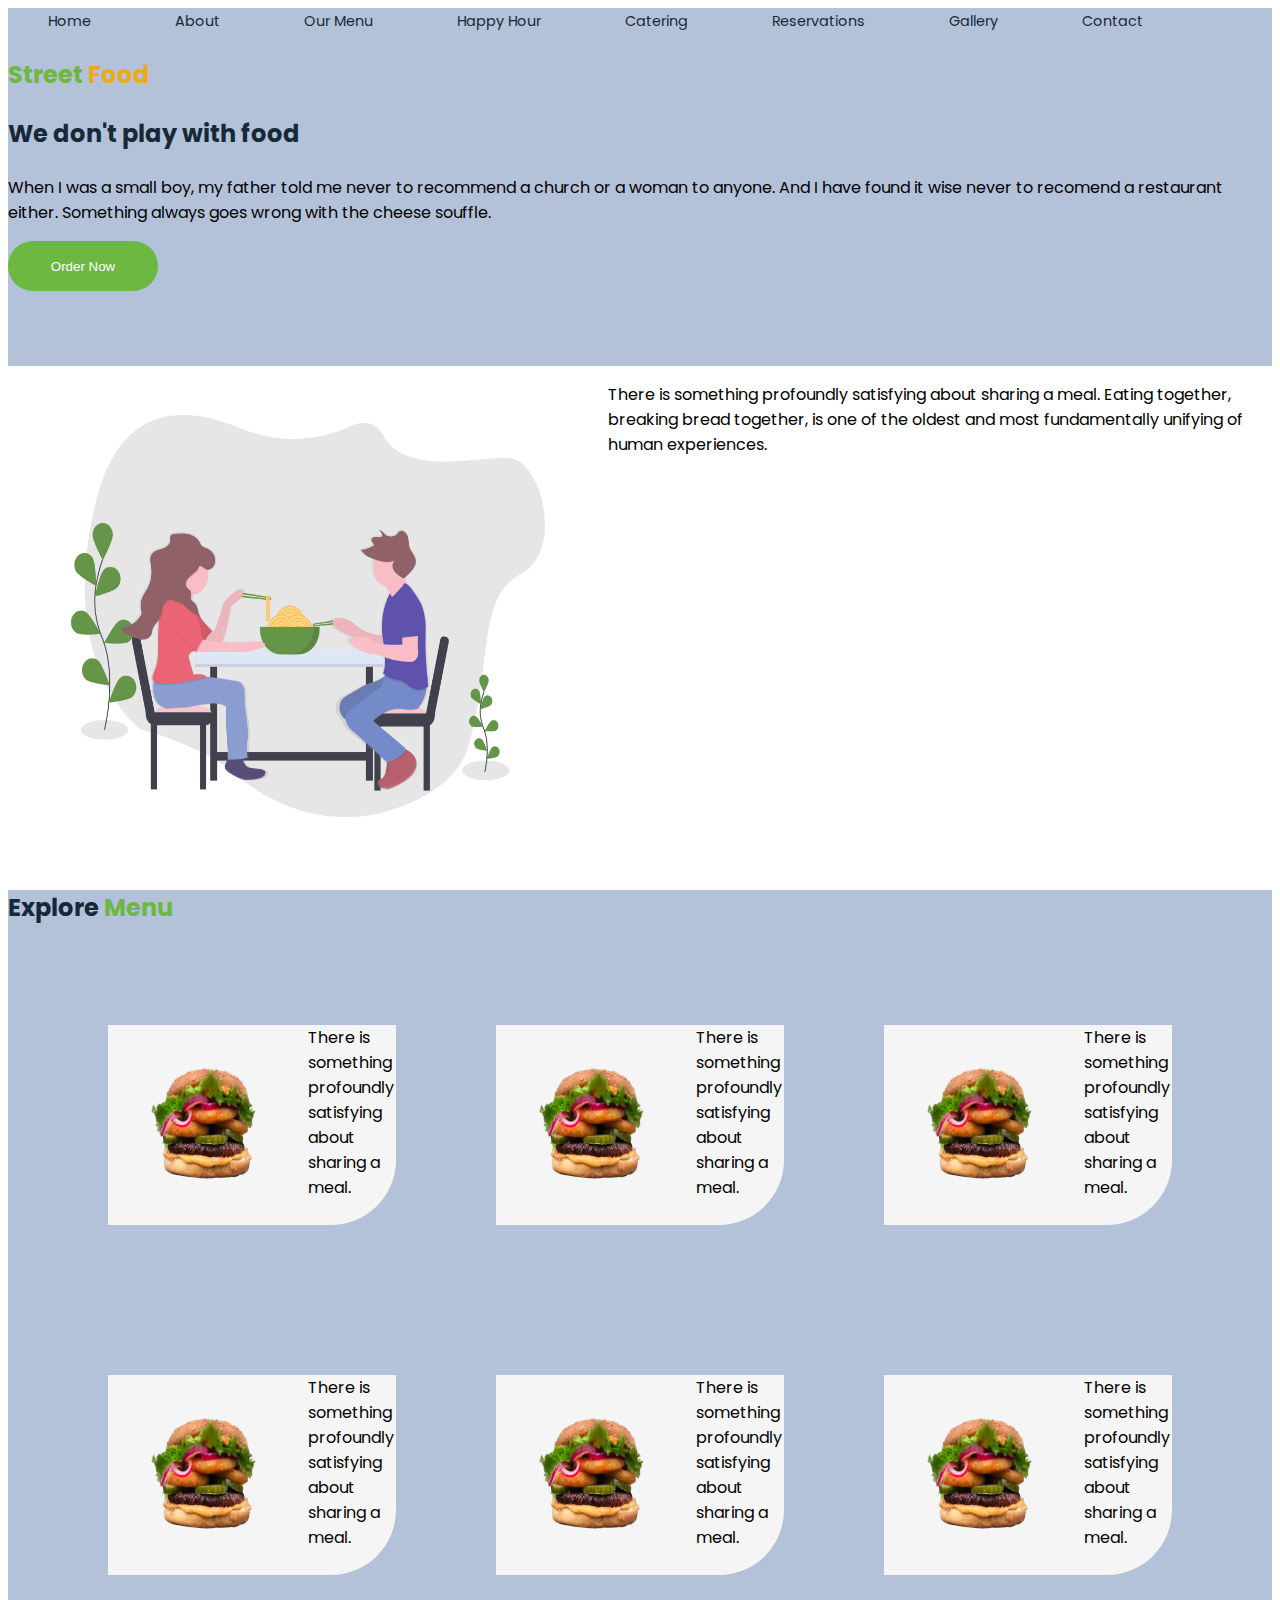
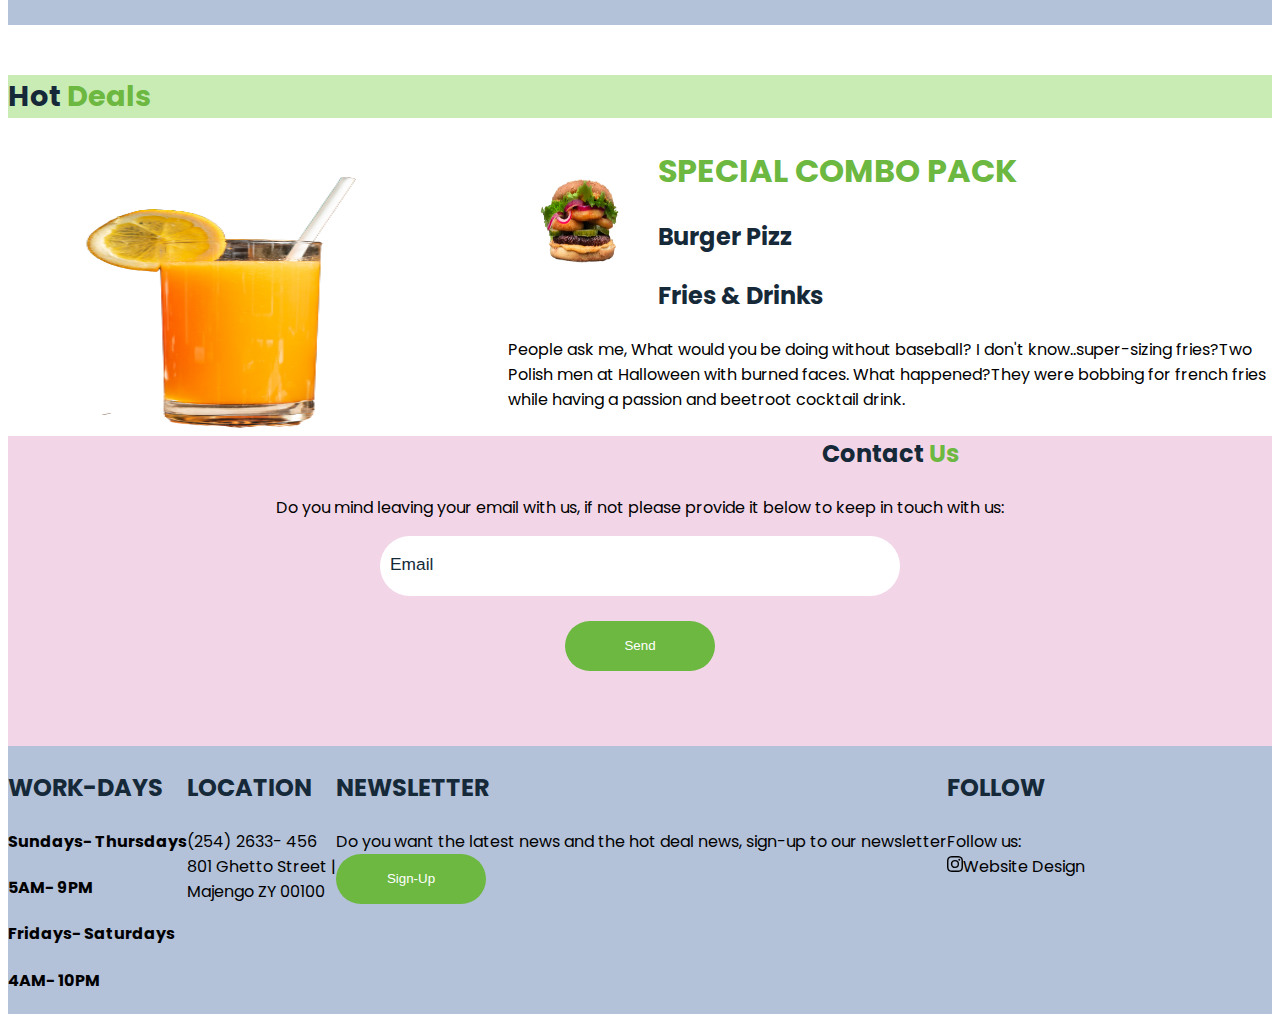
==== commit 2d8a7fd5: "Update index.html" ====
--- a/index.html
+++ b/index.html
@@ -97,7 +97,7 @@
 
         </style>
                   
-        <image src="juice.png"alt="juice" width="600px" height="400px">
+        <image src="juice.png"alt="juice" width="500px" height="300px">
         <img src="likemeat-73_obA0IB_0-unsplash-removebg-preview.png" alt="Burger name" width="150px" height="150px">
      
         </div>
